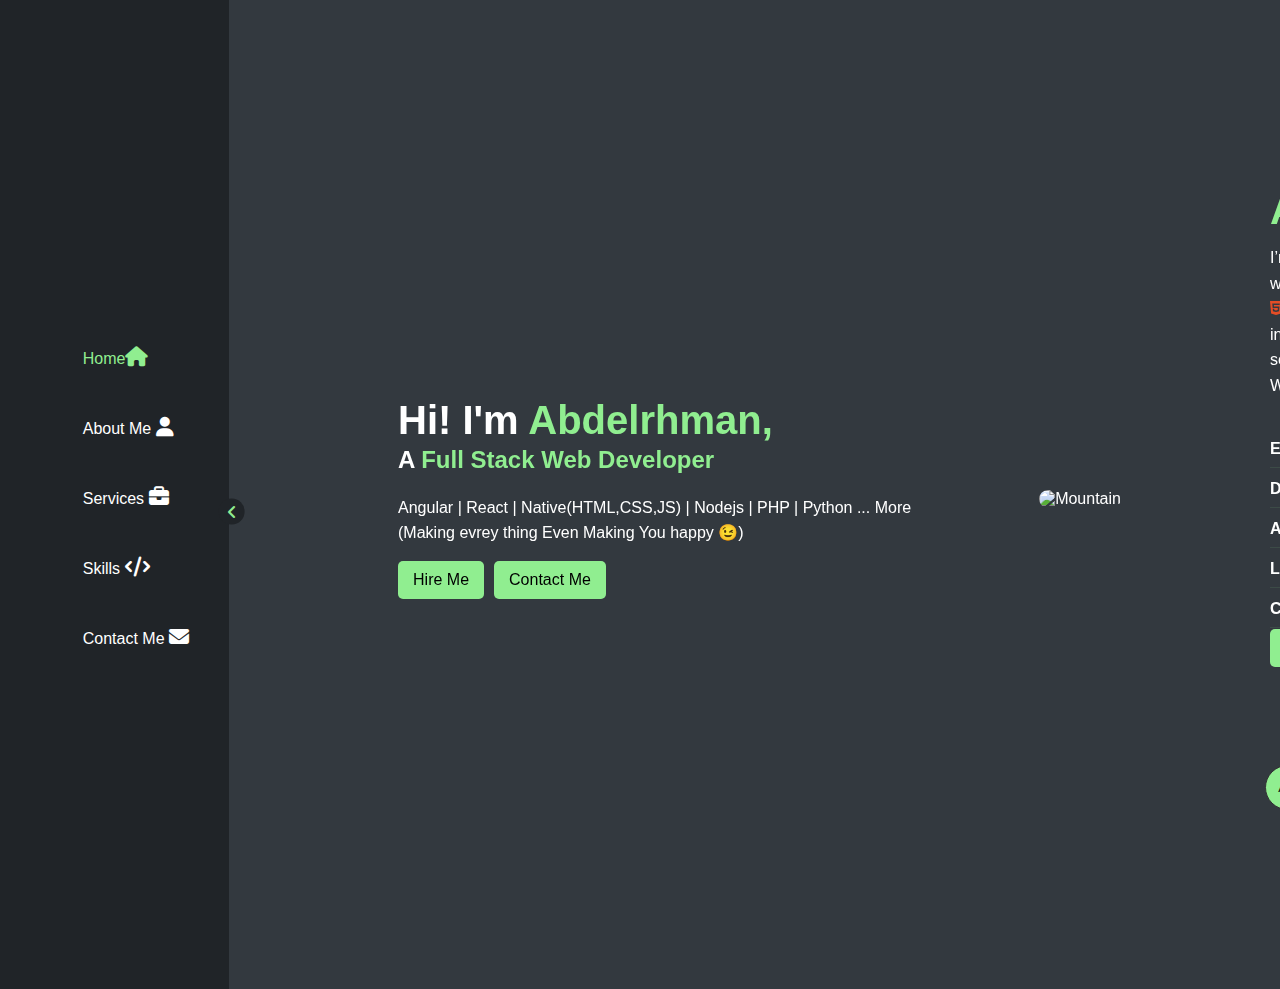
==== index.html @ 7ad3b10a "Add files via upload" ====
<!DOCTYPE html>
<html lang="en">
<head>
    <meta charset="UTF-8">
    <meta name="viewport" content="width=device-width, initial-scale=1.0">
    <title>Abdelrhman Muhamed</title>
    
    <!-- Swiper CSS -->
     <link rel="stylesheet" href="style.css">
    <link rel="stylesheet" href="https://cdn.jsdelivr.net/npm/swiper@11/swiper-bundle.min.css">
    <link rel="stylesheet" href="https://cdnjs.cloudflare.com/ajax/libs/font-awesome/6.5.1/css/all.min.css">

</head>
<body class="grid-container">

    <aside class="side-bar">

 <div class="div-i-side"><i class="fas fa-angle-right"></i></div>
    <ul>
<li  onclick="Navigate(0)" class="active"> <span>Home</span><i class="fa-solid fa-house">  </i></li>
<li onclick="Navigate(1)"> <span>About Me</span> <i class="fa-solid fa-user"></i></li>
<li  onclick="Navigate(2)"> <span>Services</span> <i class="fa-solid fa-briefcase"></i></li>
<li  onclick="Navigate(3)"> <span>Skills</span> <i class="fa-solid fa-code"></i></li>
<li  onclick="Navigate(4)"> <span>Contact Me</span> <i class="fa-solid fa-envelope"></i></li>
    </ul>

</aside>

<div class="main">

    <div class="swiper-container">
        <div class="swiper-wrapper">
            <div class="swiper-slide home">
                <div class="text-content">

                   <h1> <span>Hi! I'm</span>  Abdelrhman,</h1>
                   <h2 >
                    A Full Stack Web Developer
                   </h2> 
                   <p></p>
                   
                   
                   <p>

                       Angular | React | Native(HTML,CSS,JS) | Nodejs | PHP | Python ... More <br>
                       (Making evrey thing Even Making You happy 😉)
                    </p>
                    <div class="buttons">
                        <button>Hire Me</button>
                        <button>Contact Me</button>
                    </div>

                  
                </div>
                <div class="image-content">
              <img src="https://media.licdn.com/dms/image/v2/D4E03AQH5l7q3Fw8C3w/profile-displayphoto-shrink_400_400/B4EZRT0LpuHsAg-/0/1736572977268?e=1743033600&v=beta&t=4yQHi0srpkQT8ji6cFsio1Mq1e9DqTY_D1BolNq5z1I" alt="Mountain">
          </div>
</div>
            <div class="swiper-slide ">
                <div class="text-content about">
                <h1>About Me</h1>
        <div class="info">
            <p>
I’m Dr.Abdelrhman, a passionate [ Web Developer ] with a keen eye for detail and a love for creating efficient, responsive, and user-friendly websites.

With experience in   <br>
         <i class="fab fa-html5" style="color: #E44D26;"></i>   HTML,
         <i class="fab fa-css3-alt" style="color: #1572B6;"></i> CSS, 
        <i class="fab fa-js" style="color: #F7DF1E;"></i> JavaScript=>Angular, 
         React <i class="fab fa-react" style="color: #61DAFB;"></i>  <!-- React -->
        , Bootstrap<i class="fab fa-bootstrap" style="color: #7952B3;"></i>  
        Git,github<i class="fab fa-github" style="color: #181717;"></i>
       also Sql,
        <i class="fas fa-database" style="color: #FF9800;"></i>
             MongoDB
            <i class="fas fa-leaf" style="color: #47A248;"></i> <!-- أيقونة مشابهة لـ MongoDB -->
   , I specialize in building dynamic and interactive web applications. My goal is to develop seamless digital experiences while ensuring optimal performance and security.  

💡 I enjoy solving complex problems, optimizing code, and continuously learning about the latest trends in web development and cybersecurity.  

🚀 Whether it’s front-end styling or back-end logic, I thrive on crafting clean and scalable solutions.  

Let’s build something amazing together!  


        </div>
        <div class="experience">
            </p>
            <div>
    <div><strong>Experience:</strong> 1+ years</div>
            <div><strong>Degree:</strong> Ph</div>
            <div><strong>Avilabilty:</strong> Free Lance & Others</div>
            <div><strong>Languages:</strong> Eng</div>
            <div><strong>Country:</strong> Egypt</div>
              <div class="buttons">
        <button class="btn-green">Hire Me</button>
        <button class="btn-green">Contact Me</button>
    </div>
</div>
<div class="progress-bars"> 
    <p><i class="fab fa-node-js" style="color: #68A063;"></i>  <!-- Node.js -->  Nodejs</p>
    <div class="progress-bar"><div style="width: 90%"></div></div>
    <p>  <i class="fab fa-python" style="color: #3776AB;"></i>  <!-- Python --> Python </p>
    <div class="progress-bar"><div style="width: 80%"></div></div>
        <p> <i class="fab fa-php" style="color: #777BB4;"></i>  <!-- PHP --> PHP</p>
    <div class="progress-bar"><div style="width: 60%"></div></div>
    <p>C++</p>
    <div class="progress-bar"><div style="width: 60%"></div></div>

</div>
</div>
</div>
</div>

<div class="swiper-slide services">
      <div class="text-content services">
        <h1>Services</h1>
        <br>
        <div class="cards-container">
       
        <div class="card" onclick="window.open('https\:\/\/github.com/apdo978/full-e-commerce-for-nti-with-mean-technology/tree/main/e-commerce','_blank')">
            <i class="fa-brands fa-angular" style="color: #9beab3;"></i>
            <h3>Angular</h3>
            <p>Experienced Angular Developer 720+ Hours of Expertise Proficient in Angular 19 & Earlier Versions 🔥</p>
        </div>
        <div class="card" onclick="window.open('https\:\/\/github.com/apdo978/E-commerce-React-','_blank')">
            <i class="fab fa-react" style="color: #9beab3;"></i>  
            <h3 class="react">React</h3>
            <p>Aspiring React Expert Junior React Developer  Passionate About Scalable & High-Performance Web Applications</p>
        </div>
        <div class="card" onclick="window.open('https\:\/\/github.com/apdo978/ProtofolioSimple','_blank')">
            
            <div>
                <i class="fab fa-html5" style="color: #9beab3;"></i>
                <i class="fab fa-css3-alt" style="color: #9beab3;"></i> 
                <img src="https://cdn.jsdelivr.net/gh/devicons/devicon/icons/typescript/typescript-original.svg" class="ts" alt="TypeScript" width="15">
                
                
                <i class="fab fa-js" style="color: #9beab3;"></i>
            </div>
            <h3><span>Html</span>-<span>Css</span>-<span>Ts</span>-<span>Js</span></h3>
            <p>Master of Native Coding | 1+ Year of Experience | Built 5+ Projects with Expertise in HTML, CSS & JavaScript</p>
        </div>
        <div class="card" onclick="window.open('https\:\/\/github.com/apdo978/full-e-commerce-for-nti-with-mean-technology/tree/main/Back-End%20E-Commerce','_blank')">
            <i class="fab fa-node-js" style="color: #68A063;"></i>
           <h3>Nodejs</h3>
            <p> Node.js Specialist | Expertise in Relational & Non-Relational Databases 
 Extensive experience in building macro services with MongoDB & MySQL
 Proficient in MVC architecture, JWT Authentication, OAuth 2.0, API Integration
 Skilled in Full CRUD operations, Data Modeling, and User Role Management</p>
        </div>
        <div class="card">
            <i class="fab fa-python" style="color: #68A063;"></i>
           <h3>Python</h3>
            <p>Enhancing My Expertise in Django (learning) by Mastering Python
Deepening my Python skills to build scalable and efficient Django applications
</p>
        </div>
        <div class="card">
            <i class="fab fa-php" style="color: #68A063;"></i>
           <h3>PHP</h3>
            <p> Enhancing My PHP Expertise (learning) with Industry-Leading Libraries
Mastering PHP for scalable and high-performance web applications
Working with Laravel, Symfony, and CodeIgniter to build efficient backend solutions</p>
        </div>
       
    </div>
    </div>

</div>
<div class="swiper-slide Skills-Courses"><h1> Skills & Courses</h1>

 <div class="swiper-container1">
     <div class="swiper-wrapper">
<div class="swiper-slide">
    <div class="cardS">
       <i class="fas fa-user-secret"></i>
           <h2>Cyper-Security</h2>
           <h3>Skills</h3>
           <ul>
               <li>Junior (Webapplication) Pentester</li>
               <li>api Testing</li>
               <li>Applications bugs solutions</li>
           </ul>
           <h3>Courses</h3>
           <ul>
               <li>CompTIA Network+</li>
               <li>eJPT</li>
               <li>Linux Administrator</li>
           </ul>
       </div>

</div>
<div class="swiper-slide">
 <div class="cardS first">
            <i class="fas fa-globe" ></i>
        <h2>Web Development</h2>
        <h3>Skills</h3>
        <ul>
            <li>Angular</li>
            <li>React</li>
            <li>AdobeXD</li>
            <li>Node.js</li>
            <li>MySQL</li>
            <li>Bootstrap</li>
            <li>Typescript</li>
            <li>PHP Native</li>
            <li>Python Core</li>
            <li>SQL</li>
            <li>C++</li>
            <li>Expressjs</li>
            <li>Git & GitHub</li>
        </ul>
        <h3>Courses</h3>
        <ul>
            <li>Fundamentals Of Programming With C++</li>
            <li>Html5-Css5-JS Es6</li>
            <li>ReactJS Full course Build And MAster</li>
            <li>MEAN Stack Development Creating & Development Full Web Application</li>
            <li>Angular Full course Build And MAster</li>
            <li>Full CRUD With PHP & MySQl</li>
            <li>WS And How to implements With Nodejs In TS </li>
            <li>Version Control with Git & GitHub </li>

        </ul>
    </div>
    
</div>
 </div>

 </div>



</div>
<div class="swiper-slide contact">
    <div class="aside"> 
        <h2>Contact Me</h2>
           <ul class="contact-lists">
<li  class="active" onclick="nav(0)"><i class="fas fa-comment" ></i>
</i>Message</li>
<li onclick="nav(1)"> <i class="fa-solid fa-user"></i> Contact Info</li>
<!-- <li  onclick="nav(2)"> <i class="fa-solid fa-briefcase"></i> Services</li> -->
<!-- <li  onclick="nav(3)"> <i class="fa-solid fa-code"></i> Skills</li> -->
    </ul>

    </div>
    
      <form id="contact-form" class="test" >
        <div class="header-icons" >
            <h3>Send Me  Message</h3>
            <div class="contact-Icons"> 
                  <i class="fab fa-linkedin" style="color: white;" onclick="window.open('https:\/\/www.linkedin.com/in/apdo978/')"></i>
                  <i class="fab fa-github" style="color: white;"onclick="window.open('https:\/\/github.com/apdo978')"></i>
                  <i class="fab fa-facebook" style="color: white;"onclick="window.open('https:\/\/www.facebook.com/apdo9788')"></i>
                <i class="fas fa-envelope" style="color: white;"href="mailto:talktoboda01@gmail.com"></i>
                <i class="fab fa-whatsapp" style="color: white;"href="https://wa.me/0201271175532"></i>
            </div>

        </div>
        <div>
              <input type="text" id="first-name" placeholder="First name" required>
        
              <input type="text" id="last-name" placeholder="Last name" required>
        </div>
        <div>
<input type="tel" id="phone-number" placeholder="Phone Number"  required>
 <div id="error-message" class="error">Invalid phone number. Please enter a valid  number starting with 01 followed by 9 digits or more.</div>


              <input type="email" id="email" placeholder="Email" required>
              </div>
        
              <textarea id="message" placeholder="Message"></textarea>
        
              <button type="submit">Submit</button>
            </form>
            
            <div class="infoico" style="display: none;">
                <h1>Contact Info</h1>
                <div class="contact-Icons"> 
                  <i class="fab fa-linkedin" style="color: white;" onclick="window.open('https:\/\/www.linkedin.com/in/apdo978/')"></i>
                  <i class="fab fa-github" style="color: white;"onclick="window.open('https:\/\/github.com/apdo978')"></i>
                  <i class="fab fa-facebook" style="color: white;"onclick="window.open('https:\/\/www.facebook.com/apdo9788')"></i>
                <i class="fas fa-envelope" style="color: white;"href="mailto:talktoboda01@gmail.com"></i>
                <i class="fab fa-whatsapp" style="color: white;"href="https://wa.me/0201271175532"></i>
            </div>
            </div>
            <!-- <div class="t3" style="display: none;">3</div> -->
            <!-- <div class="f4" style="display: none;">4</div> -->
</div>
</div>
</div>
                   <div class="card-Chat"style="display: none;">
             <div class="chat-container">
        <div class="chat-header">AI Chat    <i class="fa fa-times"></i></div>
        <div class="chat-body" id="chatBody">
            <div class="chat-message bot-message">Hello! How can I assist you today?</div>
        </div>
        <div class="chat-footer">
            <input dir="auto" type="text" id="chatInput" placeholder="Type a message...">
            <button id="sendBtn">Send</button>
                  <button id="fullscreen-button" class="fullscreen-button">
  <i class="fas fa-expand"></i> 
</button>
        </div>
    </div>
        </div>
                    <button  class="chat-butt">Ai-Chat?</button>

    <script src="https://cdn.jsdelivr.net/npm/swiper@11/swiper-bundle.min.js"></script>
    <script src="https://cdn.jsdelivr.net/npm/sweetalert2@11"></script>
   <script type="text/javascript" src="https://cdn.jsdelivr.net/npm/@emailjs/browser@4/dist/email.min.js"></script>
 <script src="main.js"></script>

</body>
</html>
---- style.css ----
* {
            margin: 0;
              padding: 0;
            box-sizing: border-box;
                max-height: 120vh;


        }

 .chat-butt{
position: fixed;
background-color: #90ee90;
bottom: 10vh;
right:  -5vw;
display: flex;
border: 0.5px solid #333;
justify-content: center;
align-items: center;
    padding: 1vw;
    height: 5vh;
    border-radius: 100px;
    cursor: pointer;
    transition: 0.5s;
 }
 .chat-butt:hover{
transform: scale(1.2);
right: 0vw;
background-color: #77cc77;
 }
 .grid-container {
    height: 80vh;
   
      font-family: sans-serif;
     background: #33393f;
     color: white;
  display: grid;
   grid-template-columns: 15% 85%;
  grid-template-areas: "side-bar main"; 
  padding: 10px;
  

        }
    
.main {
  grid-area: main;



/* margin-top: 50px; */
  /* height: 100vh; */
    padding-left: 50px;
}

.side-bar {
      background: #202428;
    outline: 30px solid #202428;
position: relative;
  grid-area: side-bar;
display: flex;
flex-direction: column;
justify-content: center;
line-height: 50px;
align-items: flex-end;
transition: 0.5s;

}

.side-bar.closed {
    transform: translateX(-60%);
}
.div-i-side{
position: absolute;
top: 50%;
left: calc(100% + 20px);
background-color: #202428;
border-radius: 50%;
height: 2vw;
width: 2vw;
display: flex;
justify-content: center;
align-items: center;
transform: rotate(180deg);
cursor: pointer;
transition: 0.5s;
  transition: transform 0.4s ease-in-out;
}

 .fa-angle-right{
    color: #90ee90;
   align-self: center;

 }
 .side-bar ul li span {
    transition: opacity 0.3s ease-in-out;
}
.side-bar.closed ul li span {
    opacity: 0;
    pointer-events: none; /* تعطيل التفاعل مع العنصر عندما يختفي */
}

.side-bar ul li i {
    font-size: 20px;
    transition: transform 0.3s ease-in-out;
}
.side-bar.closed ul li i {
    transform: scale(1.2); /* تكبير الأيقونات قليلاً عند إخفاء السايد بار */
}
 .side-bar li {
    list-style: none;
            color: white;
            padding: 10px 15px;
            transition: 0.3s;
            cursor: pointer;
    padding: 10px;
    transition: background 0.3s;
        }
        .li-right{
             display: flex;
    flex-direction: column;
    align-items: flex-end;
transition: 0.5s;
        }
 .side-bar li:hover {
    
            color: #90ee90;
          
        }
    .side-bar li.active {
        
                color: #90ee90;
            
            }
        .swiper-container {
            width: 100%;
            height: 100%;
        }
        .swiper-container2{
            width: 50vw;
            position: relative;
            z-index: -1000;
        }
        .home {
            display: flex!important;
            justify-content: center;
            align-items: center;
            font-size: 16px;
            color: white;
            gap: 10vw;
        }
        .about{
            padding-top: 20vh;
           display: flex;
           flex-direction: column;
            justify-content: flex-start;
            align-items: flex-start;
            font-size: 16px;
            color: white;
        }
        .contact {
            display: flex!important;
            justify-content: flex-start;
            align-items: center;
            gap: 2.5vw;
        }
        .aside {
           height: 100%;
           width: 30%;
          display: flex;
          flex-direction: column;
          justify-content: center;
          gap: 2.5vh;
        }
      
        .infoico{
              display: flex;
            flex-direction: column;
            align-items: center;
            background-color: #222;
            padding: 20px;
            border-radius: 10px;
            max-width: 300px;
            margin: auto;
            box-shadow: 0 0 10px rgba(255, 255, 255, 0.2);
        }
        .infoico h1{
            color: white;
            font-size: 24px;
            margin-bottom: 15px;
            
        }
        .infoico i {
             display: flex;
            gap: 15px;
            font-size: 30px;
            color: white;
            align-items: center;
            justify-content: center;
            width: 50px;
            height: 50px;
            border-radius: 50%;
            background-color: #333;
            transition: transform 0.3s ease, background-color 0.3s ease;
            cursor: pointer;
        }
         .infoico i:hover{
            transform: scale(1.2);
         }
            .infoico .fa-linkedin:hover { background-color: #0077B5; }
       .infoico .fa-github:hover { background-color: #181717; }
        .infoico .fa-facebook:hover { background-color: #1877F2; }
        .infoico .fa-envelope:hover { background-color: #D14836; }
        .infoico .fa-whatsapp:hover { background-color: #25D366; }

        .aside ul {
            list-style: none;
            display: flex;
            flex-direction: column;
            gap: 10vh;
        }
        .aside ul li:hover {
            cursor: pointer;
            color: #9beab3;
        }
        .header-icons{
            display: flex;
            justify-content: space-between;
        }
        .header-icons div {
            width: fit-content;
            background-color: black;
            border-radius: 20px;
            padding: 0.8vw;
            display: flex;
            justify-content: center;
            align-items: center;
            gap: 1vw;
        
        }
        .header-icons  i{
           transition: 0.05s;
        }
        .header-icons  i:hover{
            font-size: 1.5rem;
        }
        div form{
            flex-grow: 1;
            display: flex;
            flex-direction: column;
            gap: 2.5vh;
        }
        form div {
          display: flex;
          gap: 0 2.5vw;
        }
        form div input{
flex-grow: 1;
        }
        form  textarea{
            height: 30vh;
        }
        form button {
            width: fit-content;
            align-self: center;
            background: #90ee90;
            border: none;
            cursor: pointer;
            font-size: 1rem;
            text-align: start;
            padding: 1vw;
            border-radius: 5px;
            transition: 0.3s;
        }

        form button:hover {
            background: #77cc77;
        }
        form input,textarea {
            color: #90ee90;
            height: 5vh; 
            border: none;
            border-radius: 5px; 
           padding: 0.5vw;
            background-color: #202428; 
        }
        .error{
            display: none;
            color: #DD0031;
        }
        div strong {
             position: relative;
        }
        div strong::after{
            position: absolute;
            content: "";
           left: 0px;
           top: 3vh;
            width: 20vw;
            height: 1px;
            background: #90ee90;
            opacity: 0.1;
            
        }
       
      .progress-bars{
position: relative;
top: -40vh;
left: 38vw;
 display: flex ;
 flex-direction: column;

      }
  .progress-bar {
   
            background: #333;
            border-radius:5px;
            width: 100%;
            height: 10px;
            margin-bottom: 15px;
        }
        .progress-bar div {
            height: 100%;
            background: #4CAF50;
        }
         .services{
            padding-top: 10vh;
            display: flex;
            flex-direction: column;
            align-items: center;
           
        } 
         .cards-container{
            display: flex;
            justify-content: center;
             flex-wrap: wrap;
            align-items: center;
            gap: 3vw;
         }
         .card {
            height: 30vh;
            padding: 10px;
            display: flex;
            flex-direction: column;
            justify-content: center;
            align-items: center;
    flex: calc(100% / 3 - 3vw);
    background-color: #202428;
    border-radius: 5%;
    outline:1px solid #9beab3;
    transition: 0.5s ;
    cursor: pointer;
}
.card:hover{
   
    transform: scale(1.2);
     background-color: #ceedd7;  /* لون فاتح للخلفية */
    border-radius: 5%;
    outline: 1px solid #202428; /* لون غامق للحدود */
    transition: 0.5s;
    cursor: pointer;
    color: #202428; 
}
.card:nth-child(1):hover  h3{
    color: #DD0031;

}
.card:nth-child(1):hover  i{ 
     font-size: 30px;
    border-radius: 50%;
    color: #DD0031!important;

}
.card:nth-child(2):hover  h3{
    color: #61DAFB;

}
.card:nth-child(2):hover  i{
       font-size: 30px;
    border-radius: 50%;
    color: #61DAFB!important;

}
.card:nth-child(3):hover  h3{
    color: #DD0031;

}
.card:nth-child(3):hover  i:nth-child(1){
       font-size: 30px;
    border-radius: 50%;
    color: #E34F26!important;

}
.card:nth-child(3):hover h3 span:nth-child(1){
       font-size: 30px;
    color: #E34F26!important;

}

.card:nth-child(3):hover  i:nth-child(2){
       font-size: 30px;
    border-radius: 50%;
    color: #1572B6!important;

}
.card:nth-child(3):hover h3 span:nth-child(2){
       font-size: 30px;

    color: #1572B6!important;

}

.card:nth-child(3):hover  img{
    width: 25px;

}
.card:nth-child(3):hover h3 span:nth-child(3){
       font-size: 30px;

    color: #1572B6!important;

}

.card:nth-child(3):hover  i:nth-child(4){
       font-size: 30px;
    border-radius: 50%;
    color: #F7DF1E!important;

}
.card:nth-child(3):hover h3 span:nth-child(4){
       font-size: 30px;

    color: #F7DF1E!important;

}
.card:nth-child(1):hover  h3{
    color: #DD0031;

}
.card:nth-child(1):hover  i{
    color: #DD0031!important;

}
.card:nth-child(1):hover  h3{
    color: #DD0031;

}
.card:nth-child(1):hover  i{
    color: #DD0031!important;

}
.card:nth-child(1):hover  h3{
    color: #DD0031;

}
.card:nth-child(1):hover  i{
    color: #DD0031!important;

}

 .card p{
    text-align: center;
    font-size: 10px!important;
}
 .card h3{
   color: #9beab3;
    margin-bottom: -2.5vh;
  
}

       
        .text-content {
            line-height: 40px;
        }
         .text-content h1 {
            font-size: 2.5rem;
            color: #90ee90;
            transition: 1s;
            cursor: pointer;
        }
         .text-content h1:hover {
            font-size: 3.5rem;
        }
        
         .text-content h1 span {
            color: white;
        }
        

         .text-content h2 {
            font-size: 1.5rem;
            color: #90ee90;
        }
         .text-content h2::first-letter {
            color: white;
        }
           .text-content p {
            margin: 15px 0;
            font-size: 1rem;
            line-height: 1.6;
        }
         .buttons {
            display: flex;
            gap: 10px;
        }

        .buttons button {
            background: #90ee90;
            border: none;
            padding: 10px 15px;
            cursor: pointer;
            font-size: 1rem;
            border-radius: 5px;
            transition: 0.3s;
        }

        .buttons button:hover {
            background: #77cc77;
        }

        .image-content img {
            width: 20vw;
            border-radius: 10px;
    
        }
      
     




/* ai button */
  .fullscreen-button {
    display: flex;
    justify-content: center;
    align-items: center;
      background-color: transparent;
      border: none;
      cursor: pointer;
  width: 0px;
  }

  .fullscreen-button i {
      color:white ;
  }

  .fullscreen-button:hover i {
      color: #000;
  }
  /*  */
  
   /* ai part */
/* full screen part  */
:fullscreen * {
    box-sizing: border-box;
    margin: 0;
    padding: 0;
}

:fullscreen .body {
    font-family: -apple-system, BlinkMacSystemFont, "Segoe UI", Roboto, sans-serif;
    display: flex;
    flex-direction: column;
    background-color: #f1f1f1;
    /* Added background color for better contrast */
}

:fullscreen .chat-container {
    height: 100%;
    width: 100%;
    margin: 0 auto;
    flex: 1;
    overflow-y: auto;
    padding: 1rem;
    background: #ffffff;
    /* Adjusted background for clarity */
    border-radius: 8px;
    /* Optional: rounded corners */
}

:fullscreen .chat-header {
    font-size: 1.5rem;
    font-weight: bold;
    color: #2f4d2f;
    /* Header color */
    margin-bottom: 10px;
}

:fullscreen .chat-body {
    margin-bottom: 10px;
}

:fullscreen .chat-message {
    padding: 0.5rem;
    background-color: #25D366;
    border-radius: 10px;
    margin-bottom: 10px;
}

:fullscreen .bot-message {
    background-color: #e1e1e1;
}

:fullscreen .chat-footer {
    padding: 1rem;
    display: flex;
    align-items: center;
    background:#202428;
    border-top: 1px solid #e5e5e5;
    border-radius: 8px 8px 0 0;
}

:fullscreen .chat-footer input {
    flex-grow: 1;
    padding: 0.5rem;
    font-size: 1rem;
    border: 1px solid #ccc;
    border-radius: 5px;
    margin-right: 10px;
}

:fullscreen .chat-footer button {
    padding: 0.5rem 1rem;
    border: none;
    background-color: #25D366;
    color: white;
    border-radius: 5px;
    cursor: pointer;
}

:fullscreen .fullscreen-button {
    background-color: transparent;
    border: none;

    text-align: center;
    font-size: 1.5rem;
    cursor: pointer;
    /* Color for fullscreen button */
}

:fullscreen .fullscreen-button:hover {
    color: #45a049;
    /* Hover effect */
}

:fullscreen .message-wrapper {
    display: flex;
    margin-bottom: 1rem;
    opacity: 0;
    transform: translateY(20px);
    animation: messageAppear 0.3s ease forwards;
}

:fullscreen .message.assistant {
    background: white !important;
    border: 1px solid #e5e5e5;
}

@keyframes messageAppear {
    to {
        opacity: 1;
        transform: translateY(0);
    }
}
/* :fullscreen .body {
    display: block !important;
    width: 100%;
    height: 100%;
} */
/*  */

   /* .body {
    font-family: 'Segoe UI', Tahoma, Geneva, Verdana, sans-serif;
        background: #f5f5f5;
        display: flex;
        justify-content: center;
        align-items: center;
        margin: 0;
      
   }  */
   .chat-container {
    width: fit-content;
        height: 60vh;
       border-radius: 12px;
       overflow: hidden;
       display: flex;
       flex-direction: column!important;
       border: 1px solid #ccc;
       background: #202428;
       box-shadow: 0 4px 10px rgba(0, 0, 0, 0.2);
       position: absolute;
       right: 0vw;
       bottom: 10vh;
   }
.contact-Icons i:hover{
cursor: pointer;
}
   .chat-header {
    justify-content: center;
       color: #90ee90;
       padding: 15px;
       text-align: center;
       font-weight: bold;
       font-size: 18px;
       position: relative;
   }
   .chat-header i {
  position: absolute;
  right: 2.5vw;
  cursor: pointer;
   
   }
    .chat-header i:hover{
        transform: scale(1.2);
    }
.card-Chat{
    margin-top: 5vh;
    display: flex;
    flex-direction: column;
    justify-content: center;
    align-items: center;
    gap: 10px;
}
   .chat-body {
       flex: 1;
       padding: 15px;
       overflow-y: auto;
       display: flex;
       flex-direction: column;
       background: #202428;
   }

   .chat-message {
       margin: 8px 0;
       padding: 12px;
       border-radius: 18px;
       max-width: 75%;
       font-size: 14px;
       line-height: 1.4;
       word-wrap: break-word;
   }

   .user-message {
       background: #45a049;
       color: white;
       align-self: flex-end;
       border-bottom-right-radius: 4px;
   }

   .bot-message {
       background: #e0e0e0;
       color: black;
       align-self: flex-start;
       border-bottom-left-radius: 4px;
   }

   .chat-footer {
       display: flex;
       flex-direction: row!important;
       padding: 12px;
       border-top: 1px solid #ddd;
       background: 202428;
   }

   .chat-footer input {
       flex: 1;
       padding: 10px;

       border: 1px solid #ccc;
       border-radius: 20px;
       outline: none;
       font-size: 14px;
   }

   .chat-footer button {
       background: #90ee90;
       color: white;
       border: none;
       padding: 10px 18px;
       margin-left: 8px;
       cursor: pointer;
       border-radius: 20px;
       font-size: 14px;
   }
   .chat-footer button:hover {
       background: #a8eda8;
       transform: scale(1.1);
       
   }

          .loading {
              display: flex;
              align-items: center;
              justify-content: center;
              margin: 8px 0;
              font-size: 14px;
              color: #666;
          }
    
          .loading span {
              display: inline-block;
              width: 6px;
              height: 6px;
              margin: 0 2px;
              background: #666;
              border-radius: 50%;
              animation: bouncechat 1.2s infinite ease-in-out both;
          }
    
          .loading span:nth-child(2) {
              animation-delay: 0.2s;
          }
    
          .loading span:nth-child(3) {
              animation-delay: 0.4s;
          }
    
          @keyframes bouncechat {
    
              0%,
              80%,
              100% {

                  transform: scale(0);
              }
    
              40% {
                  transform: scale(1);
              }
          }

            .Skills-Courses{
                padding-top: 20vh;

            }
              .cardS {
            background-color:  #202428;
            width: 75vw;
            padding: 2.5vw;
            border-radius: 12px;
            box-shadow: 0 6px 12px rgba(0,0,0,0.3);
            text-align: center;
            transition: transform 0.3s;
        }
        .cardS:hover {
            transform: scale(1.05);
        }
        .cardS h2 {
            color: #90ee90;
            font-size: 24px;
            margin-bottom: 10px;
        }
        .cardS h3 {
            color: #90ee90;
            font-size: 20px;
            margin-top: 15px;
            border-bottom: 2px solid #90ee90;
            display: inline-block;
            padding-bottom: 5px;
        }
        .cardS ul {
            display: flex;
            justify-content: space-around;
            list-style-type: none;
            flex-wrap: wrap;
        }
        .first ul {
            display: flex;
            gap:0px 2.5vw ;
            justify-content: center;
            list-style-type: none;
            flex-wrap: wrap;
        }

        .cardS li {
            background: #2f4d2f;
            color: white;
            margin: 6px 0;
            padding: 10px;
            border-radius: 6px;
            font-weight: bold;
            transition: background 0.3s;
        }
        .cardS li:hover {
            background: #90ee90;
            color: #202428;
        }


   .show {

            animation: fadeIn 0.5s ease forwards;
        }

        .hide {
            animation: fadeOut 0.5s ease forwards;
        }
        /* animation  */
        
          @keyframes fadeIn {
            from {
                opacity: 0;
                transform: scale(0.8);
            }
            to {
                opacity: 1;
                transform: scale(1);
            }
        }

        @keyframes fadeOut {
            from {
                opacity: 1;
                transform: scale(1);
            }
            to {
                opacity: 0;
                transform: scale(0.8);
            }
        }
        /* Responsive Design */
@media (max-width: 768px) {
    *{max-height: 150vh;
    max-width: 80vw;}
    .grid-container {
    display: flex;
    flex-direction: column;
    }


    .side-bar{
        box-sizing: border-box;
         display: flex;
        flex-direction: column;
        justify-content: center;
        align-items: center;
        max-width: 50vw;
        outline: 5vw solid #202428;
    }
    .side-bar ul {
        display: flex;
        flex-direction: column;
        justify-content: flex-start;
        align-items: flex-start;
    }
    .main {
        margin: 0;
        padding-top: 5vh;
        max-width: 50vw;
        max-height: 100vh;
        padding-left: 20px;
        display: flex;
        flex-direction: column;
        justify-content: flex-start;
        align-items: flex-start;

    }

    .home,.services ,.about, .contact {
        padding-top: 1vh;
        display: flex;
        flex-direction: column;
        justify-content: flex-start;
        max-height: 150vh;
        gap: 5vh 0px;
    }

    .cards-container {
        display: flex;
        flex-direction: column;
        gap: 5vh;
    }

    .card {
        flex: 5%;
        max-height: fit-content;
    }

    .progress-bars {
        top: 0;
        left: 0;
        width: 100%;
        align-items: center;
    }

    .chat-container {
        width: 90%;
        height: 70vh;
    }

    .cardS {
        width: 90%;
    }
}

@media (max-width: 480px) {
    .text-content h1 {
        font-size: 2rem;
    }

    .text-content h1:hover {
        font-size: 2.5rem;
    }

    .text-content h2 {
        font-size: 1.2rem;
    }

    .buttons {
        flex-direction: column;
    }

    .chat-footer {
        flex-direction: column;
        gap: 10px;
    }

    .chat-footer input {
        width: 100%;
    }

    .chat-footer button {
        width: 100%;
        margin-left: 0;
    }
}
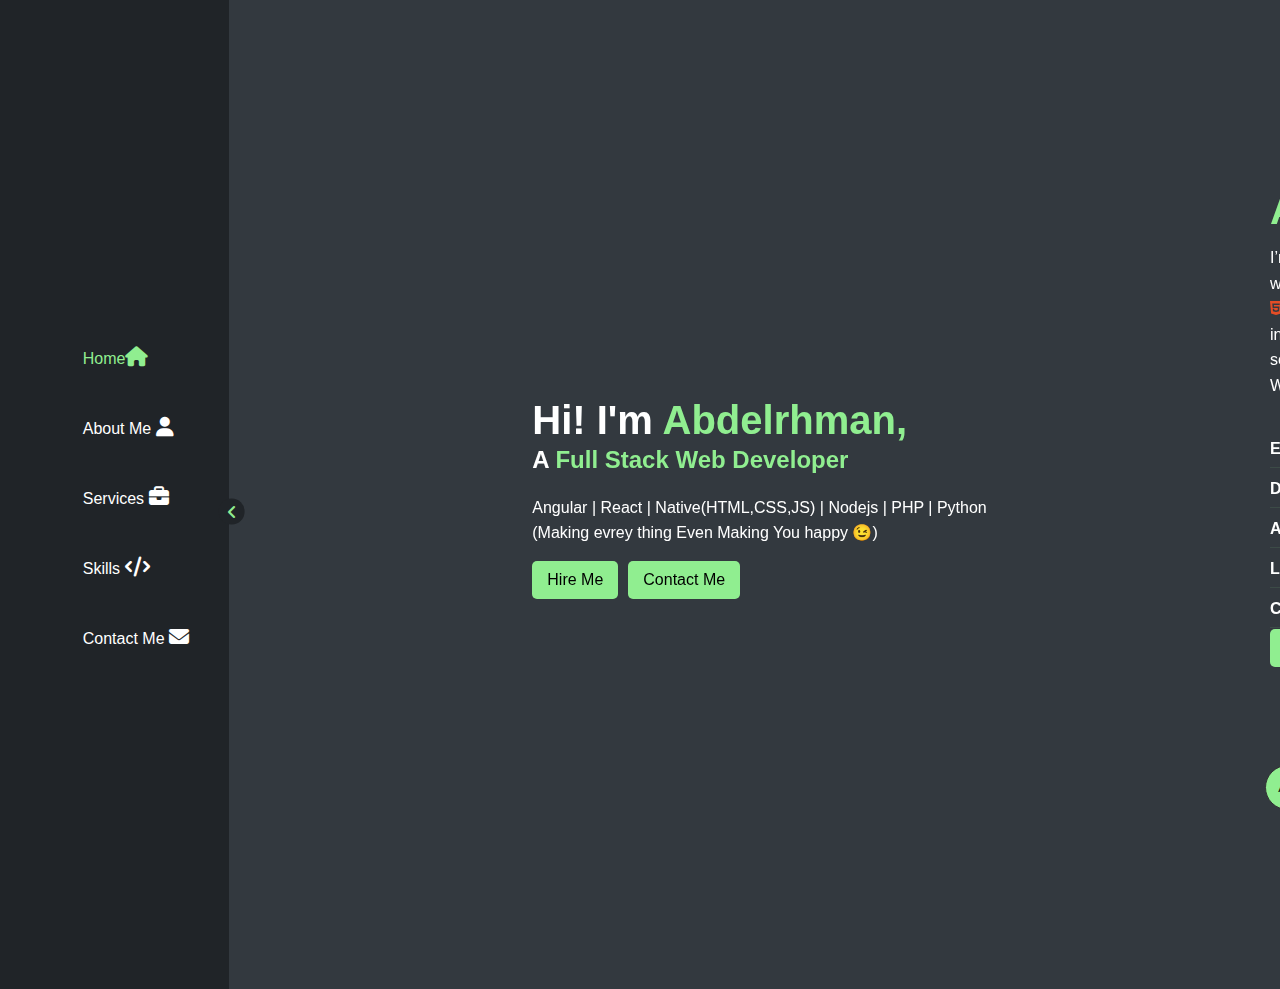
==== commit c05c8d2e: "buttons" ====
--- a/index.html
+++ b/index.html
@@ -42,7 +42,7 @@
                    
                    <p>
 
-                       Angular | React | Native(HTML,CSS,JS) | Nodejs | PHP | Python ... More <br>
+                       Angular | React | Native(HTML,CSS,JS) | Nodejs | PHP | Python  <br>
                        (Making evrey thing Even Making You happy 😉)
                     </p>
                     <div class="buttons">
@@ -52,9 +52,9 @@
 
                   
                 </div>
-                <div class="image-content">
-              <img src="https://media.licdn.com/dms/image/v2/D4E03AQH5l7q3Fw8C3w/profile-displayphoto-shrink_400_400/B4EZRT0LpuHsAg-/0/1736572977268?e=1743033600&v=beta&t=4yQHi0srpkQT8ji6cFsio1Mq1e9DqTY_D1BolNq5z1I" alt="Mountain">
-          </div>
+                <!-- <div class="image-content">
+              <img src=".\slazzer-edit-image.jpg" alt="Mountain">
+          </div> -->
 </div>
             <div class="swiper-slide ">
                 <div class="text-content about">
--- a/style.css
+++ b/style.css
@@ -517,7 +517,7 @@
         }
 
         .image-content img {
-            width: 20vw;
+            width: 10vw;
             border-radius: 10px;
     
         }
